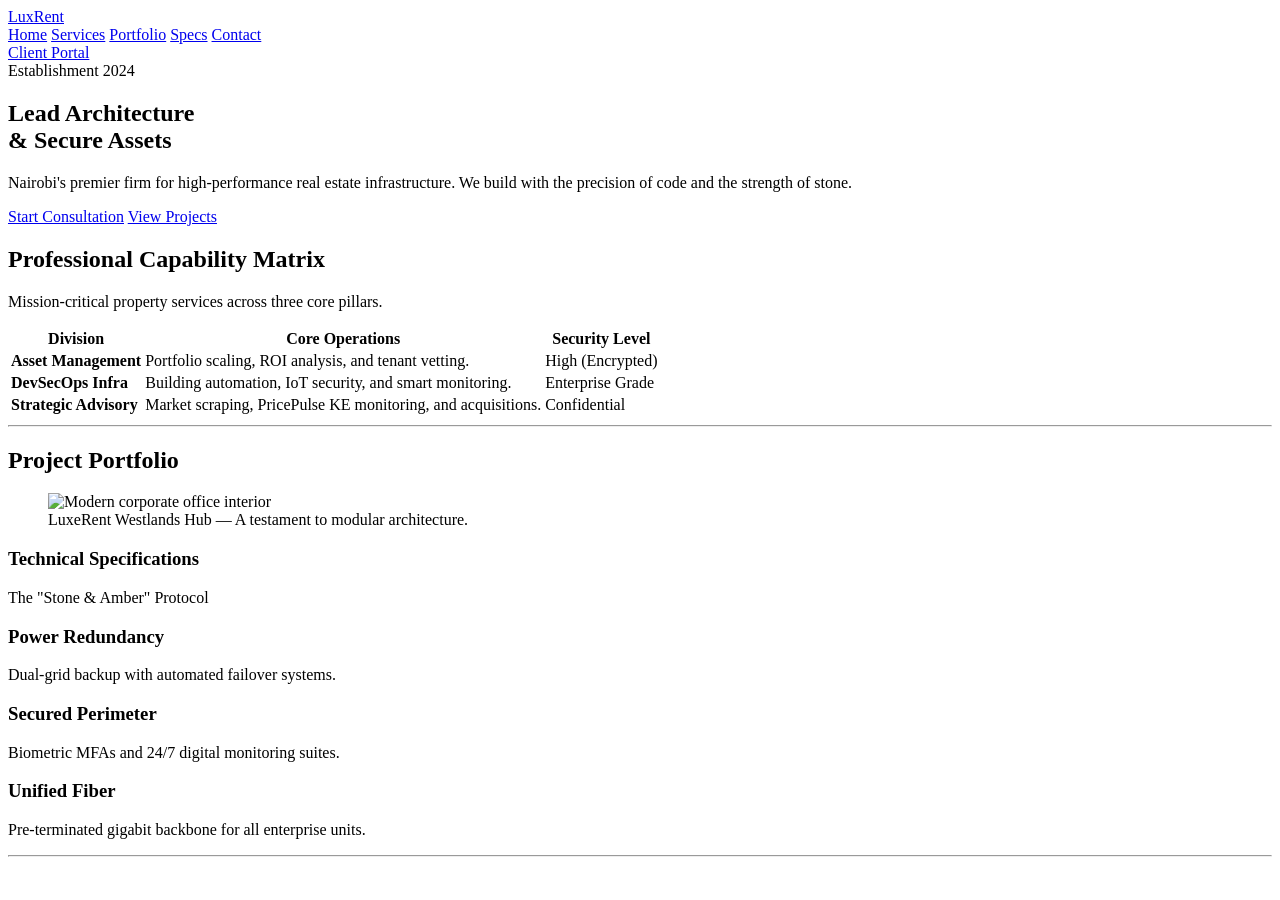
==== index.html @ 8c6b982c "Initial Commit" ====
<!DOCTYPE html>
<html lang="en">
<head>
    <meta charset="UTF-8">
    <meta name="viewport" content="width=device-width, initial-scale=1.0">
    <title>LuxRent | Enterprise Real Estate & Lead Architecture</title>
    <link rel="stylesheet" href="https://cdnj.cloudflare.com/ajax/libs/font-awsome">
</head>
<body>
    <!--Header section-->
    <header class="main-nav">
        <div class="nav-container">
            <div class="nav-logo">
                <a href="#">
                    <i class="fa-solid fa-gem gold-icon"></i>
                    <span class="logo-text">LuxRent</span>
                </a>
            </div>

            <nav class="nav-links">
                <a href="#home" data-link="active">Home</a>
                <a href="#services">Services</a>
                <a href="#portfolio">Portfolio</a>
                <a href="#specs">Specs</a>
                <a href="#contact">Contact</a>
            </nav>

            <div class="nav-cta">
                <a href="#contact" class="nav-btn">Client Portal</a>
            </div>
        </div>
    </header>
    <main>
    <!-- Hero section-->
     <section id="home" class="hero-viewport">
            <div class="hero-overlay">
                <div class="hero-card" data-state="premium">
                    <div class="card-inner">
                        <span class="top-label">Establishment 2024</span>
                        <h1 class="display-title">Lead Architecture <br>& Secure Assets</h1>
                        <p class="hero-description">
                            Nairobi's premier firm for high-performance real estate infrastructure. 
                            We build with the precision of code and the strength of stone.
                        </p>
                        <div class="cta-wrapper">
                            <a href="#contact" class="cta-btn primary">Start Consultation</a>
                            <a href="#portfolio" class="cta-btn secondary">View Projects</a>
                        </div>
                    </div>
                </div>
            </div>
        </section>
        
            <!-- 2. SERVICES SECTION -->
        <section id="services" class="content-section">
            <div class="section-heading">
                <h2>Professional Capability Matrix</h2>
                <p>Mission-critical property services across three core pillars.</p>
            </div>
            
            <div class="table-container">
                <table class="enterprise-table">
                    <thead>
                        <tr>
                            <th><i class="fa-solid fa-layer-group"></i> Division</th>
                            <th><i class="fa-solid fa-list-check"></i> Core Operations</th>
                            <th><i class="fa-solid fa-shield-halved"></i> Security Level</th>
                        </tr>
                    </thead>
                    <tbody>
                        <tr>
                            <td><strong>Asset Management</strong></td>
                            <td>Portfolio scaling, ROI analysis, and tenant vetting.</td>
                            <td><span class="status-badge">High (Encrypted)</span></td>
                        </tr>
                        <tr>
                            <td><strong>DevSecOps Infra</strong></td>
                            <td>Building automation, IoT security, and smart monitoring.</td>
                            <td><span class="status-badge gold">Enterprise Grade</span></td>
                        </tr>
                        <tr>
                            <td><strong>Strategic Advisory</strong></td>
                            <td>Market scraping, PricePulse KE monitoring, and acquisitions.</td>
                            <td><span class="status-badge">Confidential</span></td>
                        </tr>
                    </tbody>
                </table>
            </div>
        </section>

        <hr class="separator">
        <!-- 3. PORTFOLIO & SPECS -->
        <section id="portfolio" class="content-section">
            <div class="section-heading">
                <h2>Project Portfolio</h2>
            </div>
            
            <figure class="featured-image">
                <img src="https://images.unsplash.com/photo-1497366216548-37526070297c?auto=format&fit=crop&w=1200&q=80" alt="Modern corporate office interior">
                <figcaption>LuxeRent Westlands Hub — A testament to modular architecture.</figcaption>
            </figure>

            <div id="specs" class="specs-grid-container">
                <div class="section-heading">
                    <h3>Technical Specifications</h3>
                    <p>The "Stone & Amber" Protocol</p>
                </div>

                <div class="card-grid">
                    <article class="spec-card">
                        <div class="icon-box"><i class="fa-solid fa-bolt"></i></div>
                        <h3>Power Redundancy</h3>
                        <p>Dual-grid backup with automated failover systems.</p>
                    </article>

                    <article class="spec-card" data-featured="true">
                        <div class="icon-box"><i class="fa-solid fa-shield-halved"></i></div>
                        <h3>Secured Perimeter</h3>
                        <p>Biometric MFAs and 24/7 digital monitoring suites.</p>
                    </article>

                    <article class="spec-card">
                        <div class="icon-box"><i class="fa-solid fa-network-wired"></i></div>
                        <h3>Unified Fiber</h3>
                        <p>Pre-terminated gigabit backbone for all enterprise units.</p>
                    </article>
                </div>
            </div>
        </section>

        <hr class="separator">
        
        
    </main>       
</body>
</html>
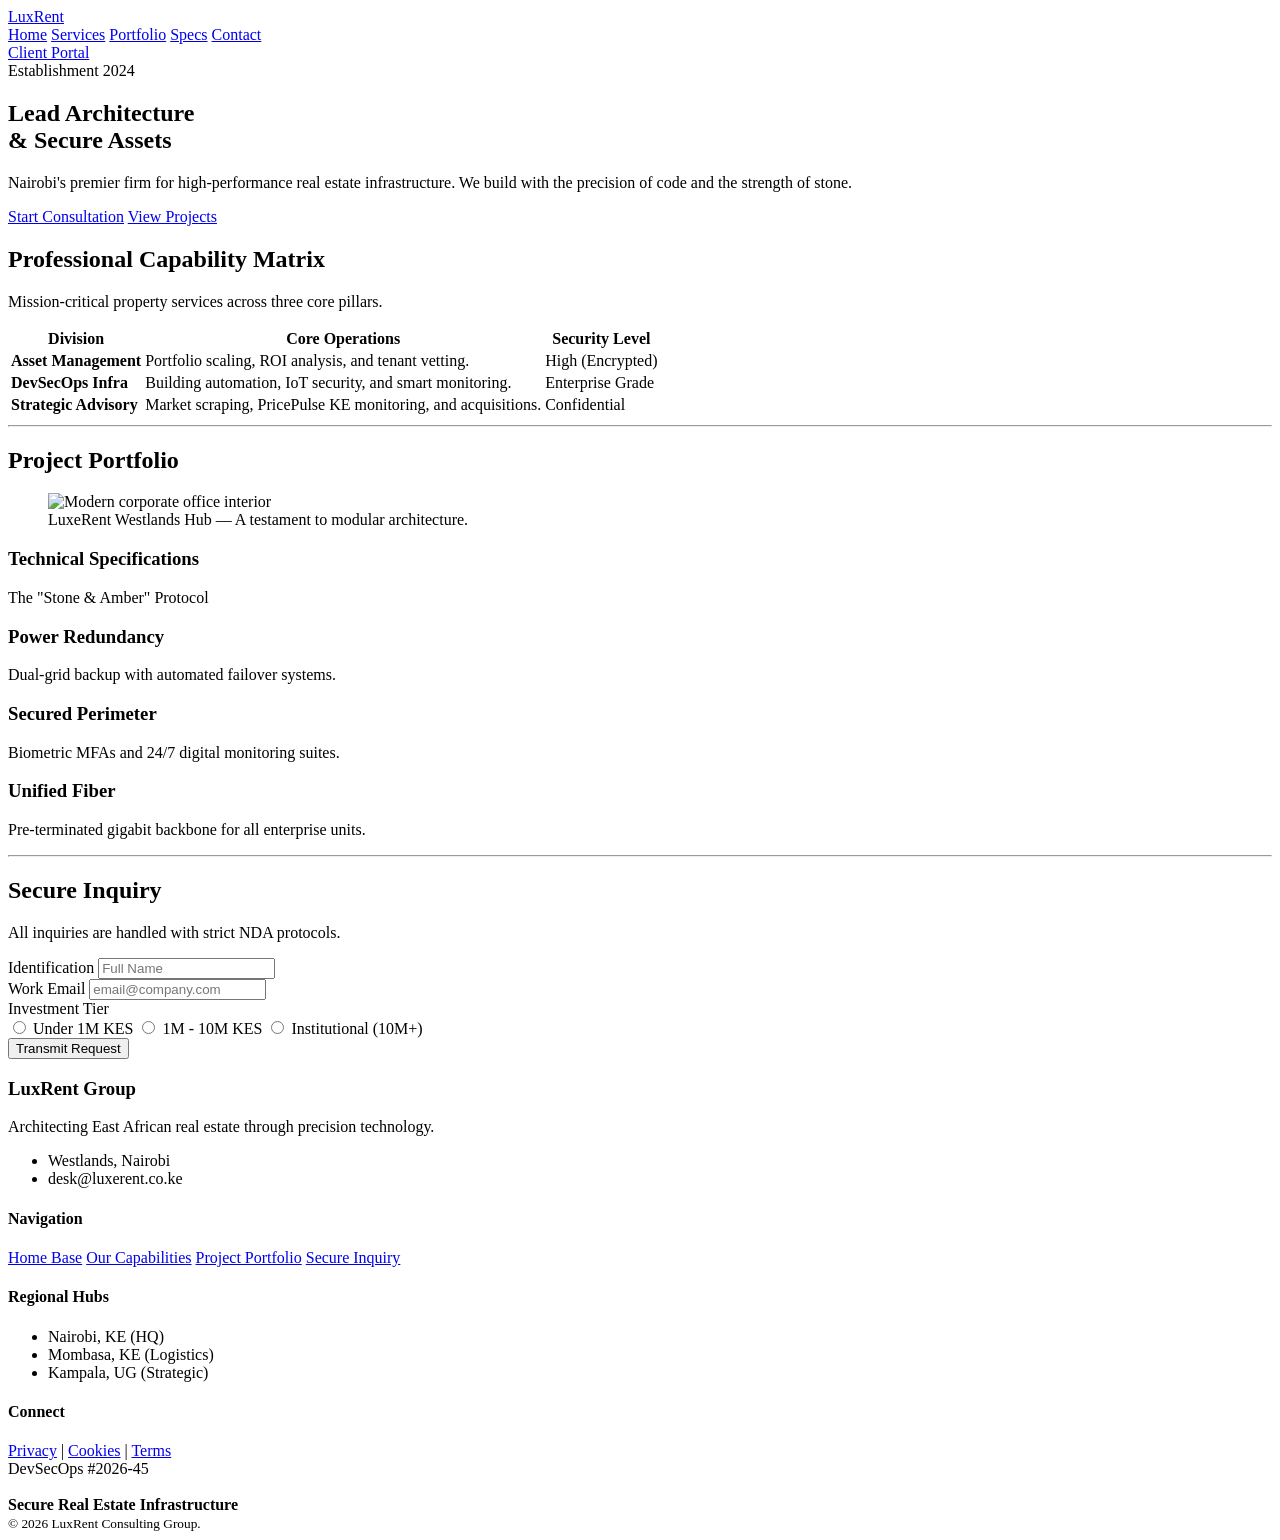
==== commit 085e95d4: "update readme update index.html update assets" ====
--- a/index.html
+++ b/index.html
@@ -1,136 +1,267 @@
-<!DOCTYPE html>
+<!doctype html>
 <html lang="en">
-<head>
-    <meta charset="UTF-8">
-    <meta name="viewport" content="width=device-width, initial-scale=1.0">
+  <head>
+    <meta charset="UTF-8" />
+    <meta name="viewport" content="width=device-width, initial-scale=1.0" />
     <title>LuxRent | Enterprise Real Estate & Lead Architecture</title>
-    <link rel="stylesheet" href="https://cdnj.cloudflare.com/ajax/libs/font-awsome">
-</head>
-<body>
+    <link
+      rel="stylesheet"
+      href="https://cdnj.cloudflare.com/ajax/libs/font-awsome"
+    />
+  </head>
+  <body>
     <!--Header section-->
     <header class="main-nav">
-        <div class="nav-container">
-            <div class="nav-logo">
-                <a href="#">
-                    <i class="fa-solid fa-gem gold-icon"></i>
-                    <span class="logo-text">LuxRent</span>
-                </a>
-            </div>
-
-            <nav class="nav-links">
-                <a href="#home" data-link="active">Home</a>
-                <a href="#services">Services</a>
-                <a href="#portfolio">Portfolio</a>
-                <a href="#specs">Specs</a>
-                <a href="#contact">Contact</a>
-            </nav>
-
-            <div class="nav-cta">
-                <a href="#contact" class="nav-btn">Client Portal</a>
-            </div>
-        </div>
+      <div class="nav-container">
+        <div class="nav-logo">
+          <a href="#">
+            <i class="fa-solid fa-gem gold-icon"></i>
+            <span class="logo-text">LuxRent</span>
+          </a>
+        </div>
+
+        <nav class="nav-links">
+          <a href="#home" data-link="active">Home</a>
+          <a href="#services">Services</a>
+          <a href="#portfolio">Portfolio</a>
+          <a href="#specs">Specs</a>
+          <a href="#contact">Contact</a>
+        </nav>
+
+        <div class="nav-cta">
+          <a href="#contact" class="nav-btn">Client Portal</a>
+        </div>
+      </div>
     </header>
     <main>
-    <!-- Hero section-->
-     <section id="home" class="hero-viewport">
-            <div class="hero-overlay">
-                <div class="hero-card" data-state="premium">
-                    <div class="card-inner">
-                        <span class="top-label">Establishment 2024</span>
-                        <h1 class="display-title">Lead Architecture <br>& Secure Assets</h1>
-                        <p class="hero-description">
-                            Nairobi's premier firm for high-performance real estate infrastructure. 
-                            We build with the precision of code and the strength of stone.
-                        </p>
-                        <div class="cta-wrapper">
-                            <a href="#contact" class="cta-btn primary">Start Consultation</a>
-                            <a href="#portfolio" class="cta-btn secondary">View Projects</a>
-                        </div>
-                    </div>
-                </div>
-            </div>
-        </section>
-        
-            <!-- 2. SERVICES SECTION -->
-        <section id="services" class="content-section">
-            <div class="section-heading">
-                <h2>Professional Capability Matrix</h2>
-                <p>Mission-critical property services across three core pillars.</p>
-            </div>
-            
-            <div class="table-container">
-                <table class="enterprise-table">
-                    <thead>
-                        <tr>
-                            <th><i class="fa-solid fa-layer-group"></i> Division</th>
-                            <th><i class="fa-solid fa-list-check"></i> Core Operations</th>
-                            <th><i class="fa-solid fa-shield-halved"></i> Security Level</th>
-                        </tr>
-                    </thead>
-                    <tbody>
-                        <tr>
-                            <td><strong>Asset Management</strong></td>
-                            <td>Portfolio scaling, ROI analysis, and tenant vetting.</td>
-                            <td><span class="status-badge">High (Encrypted)</span></td>
-                        </tr>
-                        <tr>
-                            <td><strong>DevSecOps Infra</strong></td>
-                            <td>Building automation, IoT security, and smart monitoring.</td>
-                            <td><span class="status-badge gold">Enterprise Grade</span></td>
-                        </tr>
-                        <tr>
-                            <td><strong>Strategic Advisory</strong></td>
-                            <td>Market scraping, PricePulse KE monitoring, and acquisitions.</td>
-                            <td><span class="status-badge">Confidential</span></td>
-                        </tr>
-                    </tbody>
-                </table>
-            </div>
-        </section>
-
-        <hr class="separator">
-        <!-- 3. PORTFOLIO & SPECS -->
-        <section id="portfolio" class="content-section">
-            <div class="section-heading">
-                <h2>Project Portfolio</h2>
-            </div>
-            
-            <figure class="featured-image">
-                <img src="https://images.unsplash.com/photo-1497366216548-37526070297c?auto=format&fit=crop&w=1200&q=80" alt="Modern corporate office interior">
-                <figcaption>LuxeRent Westlands Hub — A testament to modular architecture.</figcaption>
-            </figure>
-
-            <div id="specs" class="specs-grid-container">
-                <div class="section-heading">
-                    <h3>Technical Specifications</h3>
-                    <p>The "Stone & Amber" Protocol</p>
-                </div>
-
-                <div class="card-grid">
-                    <article class="spec-card">
-                        <div class="icon-box"><i class="fa-solid fa-bolt"></i></div>
-                        <h3>Power Redundancy</h3>
-                        <p>Dual-grid backup with automated failover systems.</p>
-                    </article>
-
-                    <article class="spec-card" data-featured="true">
-                        <div class="icon-box"><i class="fa-solid fa-shield-halved"></i></div>
-                        <h3>Secured Perimeter</h3>
-                        <p>Biometric MFAs and 24/7 digital monitoring suites.</p>
-                    </article>
-
-                    <article class="spec-card">
-                        <div class="icon-box"><i class="fa-solid fa-network-wired"></i></div>
-                        <h3>Unified Fiber</h3>
-                        <p>Pre-terminated gigabit backbone for all enterprise units.</p>
-                    </article>
-                </div>
-            </div>
-        </section>
-
-        <hr class="separator">
-        
-        
-    </main>       
-</body>
-</html>+      <!-- Hero section-->
+      <section id="home" class="hero-viewport">
+        <div class="hero-overlay">
+          <div class="hero-card" data-state="premium">
+            <div class="card-inner">
+              <span class="top-label">Establishment 2024</span>
+              <h1 class="display-title">
+                Lead Architecture <br />& Secure Assets
+              </h1>
+              <p class="hero-description">
+                Nairobi's premier firm for high-performance real estate
+                infrastructure. We build with the precision of code and the
+                strength of stone.
+              </p>
+              <div class="cta-wrapper">
+                <a href="#contact" class="cta-btn primary"
+                  >Start Consultation</a
+                >
+                <a href="#portfolio" class="cta-btn secondary">View Projects</a>
+              </div>
+            </div>
+          </div>
+        </div>
+      </section>
+
+      <!-- 2. SERVICES SECTION -->
+      <section id="services" class="content-section">
+        <div class="section-heading">
+          <h2>Professional Capability Matrix</h2>
+          <p>Mission-critical property services across three core pillars.</p>
+        </div>
+
+        <div class="table-container">
+          <table class="enterprise-table">
+            <thead>
+              <tr>
+                <th><i class="fa-solid fa-layer-group"></i> Division</th>
+                <th><i class="fa-solid fa-list-check"></i> Core Operations</th>
+                <th>
+                  <i class="fa-solid fa-shield-halved"></i> Security Level
+                </th>
+              </tr>
+            </thead>
+            <tbody>
+              <tr>
+                <td><strong>Asset Management</strong></td>
+                <td>Portfolio scaling, ROI analysis, and tenant vetting.</td>
+                <td><span class="status-badge">High (Encrypted)</span></td>
+              </tr>
+              <tr>
+                <td><strong>DevSecOps Infra</strong></td>
+                <td>
+                  Building automation, IoT security, and smart monitoring.
+                </td>
+                <td><span class="status-badge gold">Enterprise Grade</span></td>
+              </tr>
+              <tr>
+                <td><strong>Strategic Advisory</strong></td>
+                <td>
+                  Market scraping, PricePulse KE monitoring, and acquisitions.
+                </td>
+                <td><span class="status-badge">Confidential</span></td>
+              </tr>
+            </tbody>
+          </table>
+        </div>
+      </section>
+
+      <hr class="separator" />
+      <!-- 3. PORTFOLIO & SPECS -->
+      <section id="portfolio" class="content-section">
+        <div class="section-heading">
+          <h2>Project Portfolio</h2>
+        </div>
+
+        <figure class="featured-image">
+          <img
+            src="https://images.unsplash.com/photo-1497366216548-37526070297c?auto=format&fit=crop&w=1200&q=80"
+            alt="Modern corporate office interior"
+          />
+          <figcaption>
+            LuxeRent Westlands Hub — A testament to modular architecture.
+          </figcaption>
+        </figure>
+
+        <div id="specs" class="specs-grid-container">
+          <div class="section-heading">
+            <h3>Technical Specifications</h3>
+            <p>The "Stone & Amber" Protocol</p>
+          </div>
+
+          <div class="card-grid">
+            <article class="spec-card">
+              <div class="icon-box"><i class="fa-solid fa-bolt"></i></div>
+              <h3>Power Redundancy</h3>
+              <p>Dual-grid backup with automated failover systems.</p>
+            </article>
+
+            <article class="spec-card" data-featured="true">
+              <div class="icon-box">
+                <i class="fa-solid fa-shield-halved"></i>
+              </div>
+              <h3>Secured Perimeter</h3>
+              <p>Biometric MFAs and 24/7 digital monitoring suites.</p>
+            </article>
+
+            <article class="spec-card">
+              <div class="icon-box">
+                <i class="fa-solid fa-network-wired"></i>
+              </div>
+              <h3>Unified Fiber</h3>
+              <p>Pre-terminated gigabit backbone for all enterprise units.</p>
+            </article>
+          </div>
+        </div>
+      </section>
+
+      <hr class="separator" />
+
+      <!-- 5. CONTACT SECTION -->
+      <section id="contact" class="content-section">
+        <div class="contact-card">
+          <div class="section-heading">
+            <h2>Secure Inquiry</h2>
+            <p>All inquiries are handled with strict NDA protocols.</p>
+          </div>
+
+          <form action="#" method="POST" class="enterprise-form">
+            <div class="form-group">
+              <label for="name">Identification</label>
+              <input
+                type="text"
+                id="name"
+                name="name"
+                placeholder="Full Name"
+                required
+              />
+            </div>
+            <div class="form-group">
+              <label for="email">Work Email</label>
+              <input
+                type="email"
+                id="email"
+                name="email"
+                placeholder="email@company.com"
+                required
+              />
+            </div>
+            <div class="form-group">
+              <label>Investment Tier</label>
+              <div class="radio-group">
+                <label
+                  ><input type="radio" name="budget" value="1M" /> Under 1M
+                  KES</label
+                >
+                <label
+                  ><input type="radio" name="budget" value="1M-10M" /> 1M - 10M
+                  KES</label
+                >
+                <label
+                  ><input type="radio" name="budget" value="10M+" />
+                  Institutional (10M+)</label
+                >
+              </div>
+            </div>
+            <button type="submit" class="cta-btn primary full-width">
+              <i class="fa-solid fa-paper-plane"></i> Transmit Request
+            </button>
+          </form>
+        </div>
+      </section>
+      <!-- FOOTER -->
+      <footer class="site-footer">
+        <div class="footer-grid">
+          <div class="footer-col">
+            <h3>LuxRent Group</h3>
+            <p>
+              Architecting East African real estate through precision
+              technology.
+            </p>
+            <ul class="contact-list">
+              <li>
+                <i class="fa-solid fa-location-dot"></i> Westlands, Nairobi
+              </li>
+              <li><i class="fa-solid fa-envelope"></i> desk@luxerent.co.ke</li>
+            </ul>
+          </div>
+          <div class="footer-col">
+            <h4>Navigation</h4>
+            <nav class="footer-links">
+              <a href="#home">Home Base</a>
+              <a href="#services">Our Capabilities</a>
+              <a href="#portfolio">Project Portfolio</a>
+              <a href="#contact">Secure Inquiry</a>
+            </nav>
+          </div>
+          <div class="footer-col">
+            <h4>Regional Hubs</h4>
+            <ul class="simple-list">
+              <li>Nairobi, KE (HQ)</li>
+              <li>Mombasa, KE (Logistics)</li>
+              <li>Kampala, UG (Strategic)</li>
+            </ul>
+          </div>
+          <div class="footer-col">
+            <h4>Connect</h4>
+            <div class="social-links">
+              <a href="#"><i class="fa-brands fa-linkedin"></i></a>
+              <a href="#"><i class="fa-brands fa-github"></i></a>
+              <a href="#"><i class="fa-brands fa-x-twitter"></i></a>
+            </div>
+          </div>
+        </div>
+        <div class="footer-bottom">
+          <div class="legal">
+            <a href="#">Privacy</a> | <a href="#">Cookies</a> |
+            <a href="#">Terms</a>
+          </div>
+          <div class="credentials">
+            <i class="fa-solid fa-certificate"></i> DevSecOps #2026-45
+          </div>
+        </div>
+        <div class="copyright">
+          <i class="fa-solid fa-shield-heart gold-icon"></i><br />
+          <strong>Secure Real Estate Infrastructure</strong><br />
+          <small>&copy; 2026 LuxRent Consulting Group.</small>
+        </div>
+      </footer>
+    </main>
+  </body>
+</html>
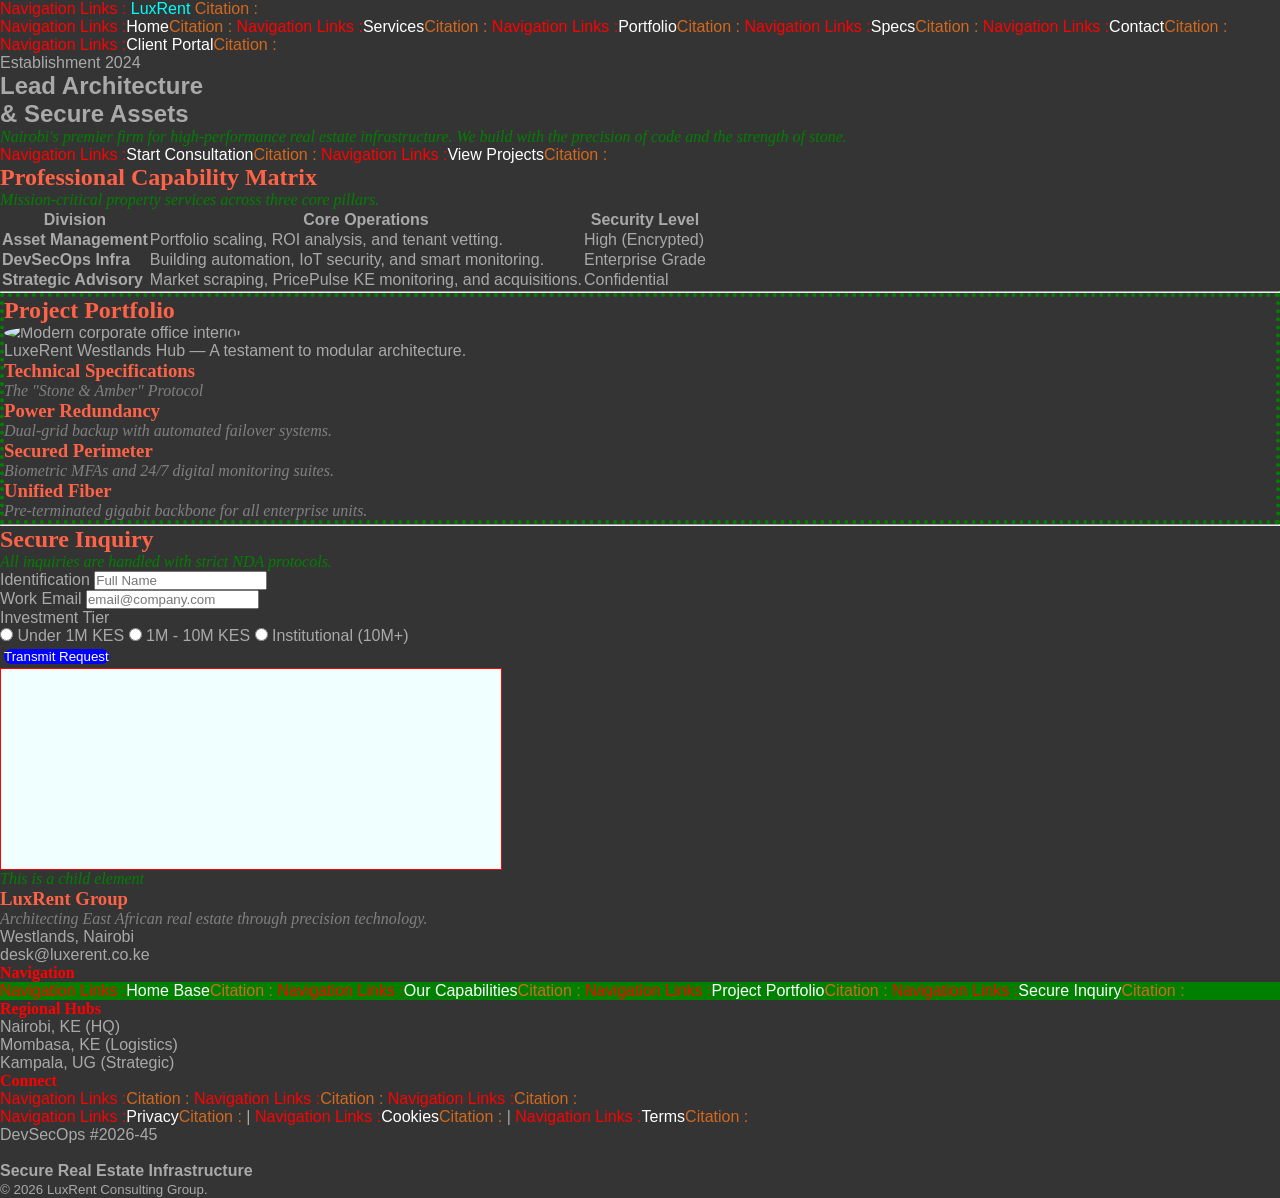
==== commit e898ff45: "update all changes" ====
--- a/index.html
+++ b/index.html
@@ -6,8 +6,8 @@
     <title>LuxRent | Enterprise Real Estate & Lead Architecture</title>
     <link
       rel="stylesheet"
-      href="https://cdnj.cloudflare.com/ajax/libs/font-awsome"
-    />
+      href="https://cdnj.cloudflare.com/ajax/libs/font-awsome">
+      <link rel="stylesheet" href="style.css">
   </head>
   <body>
     <!--Header section-->
@@ -205,9 +205,11 @@
           </form>
         </div>
       </section>
+      <div class="container"></div>
       <!-- FOOTER -->
       <footer class="site-footer">
         <div class="footer-grid">
+          <P>This is a child element</P>
           <div class="footer-col">
             <h3>LuxRent Group</h3>
             <p>
--- a/style.css
+++ b/style.css
@@ -0,0 +1,148 @@
+/*p {
+        font-family: Arial, Helvetica, sans-serif;
+        color: blue;
+        font-style: italic;
+        
+    }
+
+body {
+    background-color: black;
+    color: darkgray;
+}
+
+h1 {
+    font-family: Arial, Helvetica, sans-serif; 
+    color: white; 
+    font-size: 3rem;
+    font-weight: 900;
+    margin-bottom: 0.5em;
+}
+
+h2 {
+    font-family: Arial, Helvetica, sans-serif; 
+    color: skyblue; 
+    font-size: 2rem;
+    border-bottom: 2px solid #333;
+    padding-bottom: 8px;
+}
+
+h3 {
+    font-family: Arial, Helvetica, sans-serif; 
+    color: darkgray;
+    font-size: 1.5rem;
+    text-transform: uppercase;
+}
+
+img {
+    height: 600px;
+    width: 400px;
+    border-radius: 50%;
+} */
+
+/* Types of css selectors */
+/* Universal selector */
+* {
+    margin: 0;
+    padding: 0;
+    font-family: Arial;
+}
+/*Element selector*/
+button{
+    padding: 0;
+    background-color: blue;
+    color: #fff;
+    margin: 4px;
+    border: none;
+    border-radius: 8px;
+    cursor: pointer;
+}
+body {
+    background-color: rgb(53, 52, 52);
+    color: darkgray;
+}
+img {
+    height: 300px;
+    width: 300px;
+    border-radius: 50%;
+}
+
+p {
+    font-family: 'Times New Roman', Times, serif;
+    color: blue;
+    font-style: italic;
+}
+
+/* Class Selector */
+.container {
+    border: 1px solid red;
+    width: 500px;
+    height: 200px;
+    background-color: azure;
+}
+
+.logo-text{
+    font: bold;
+    color: aqua;}
+    
+a {text-decoration: none;
+}
+
+#portfolio {
+    border: 4px dotted green ;
+}
+/* Attribute Selector */
+a[href] {
+    color: #fff;
+}
+
+/* Descendant Selector */
+div h4 {
+    color: red;
+}
+
+/* Child Selector */
+div > P {
+    color: green;
+}
+
+/* Adjascent Sibling Selector */
+h4 + nav {
+    background-color: green;
+    color: #fff;
+}
+
+/* General Sibling Selector */
+h3 ~ p {
+    color: grey;
+}
+
+/* Group Selectors */
+h2, h3, h4 {
+    font-family: Cambria, Cochin, Georgia, Times, 'Times New Roman', serif ;
+    color:tomato ;
+}
+
+/* Interactive state */
+.cta-btn:hover {
+background-color: red;
+color: #fff;
+}
+
+.cta-btn:active {
+    background-color: yellow;
+}
+
+input:focus {
+    border-color: rgb(152, 15, 170);
+}
+
+a::before {
+    content: "Navigation Links :" ;
+    color: red;
+}
+
+a::after {
+    content: "Citation :" ;
+    color: chocolate;
+}
+
